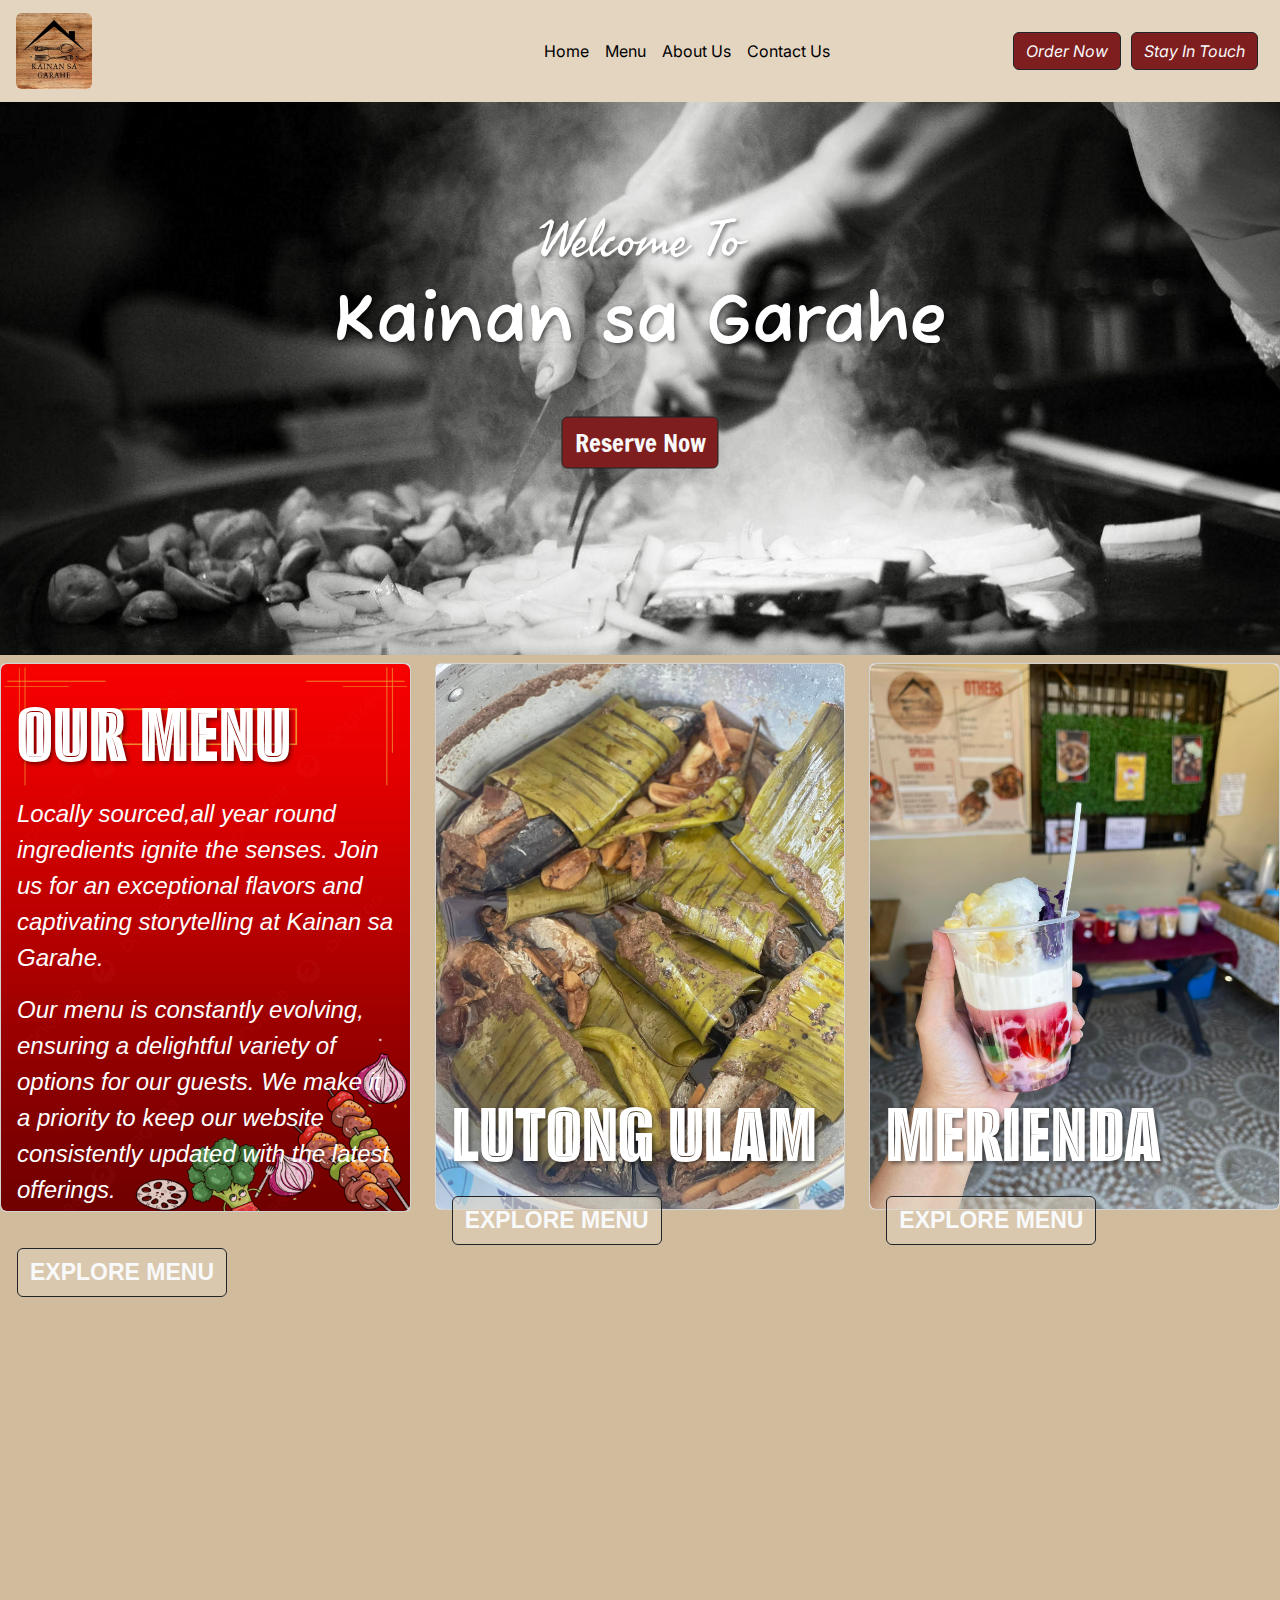
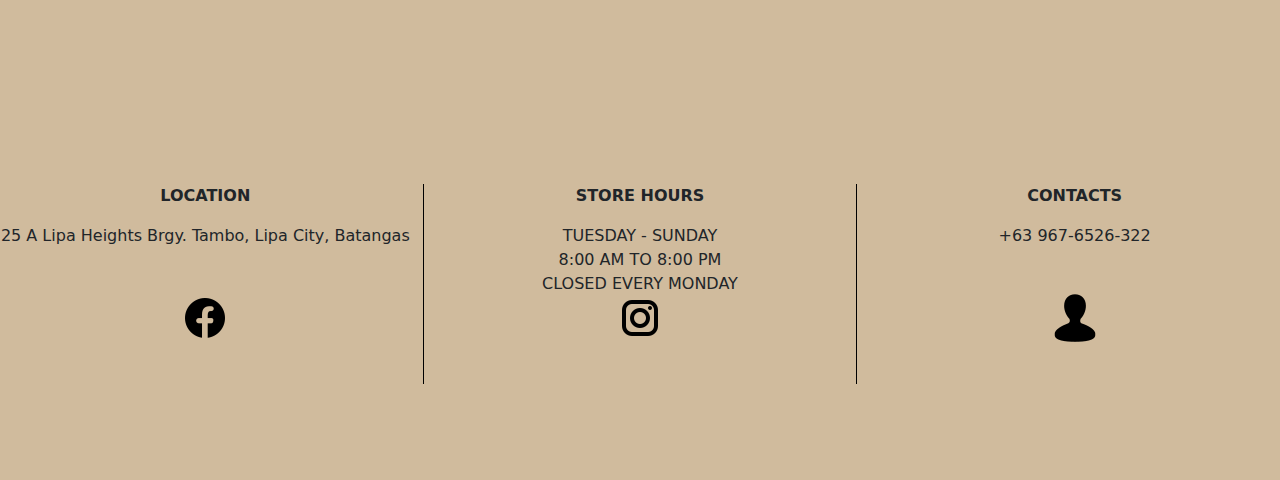
==== index.html @ 368173bf "update" ====
<!DOCTYPE html>
<html lang="en">
<head>
    <meta charset="UTF-8">
    <meta name="viewport" content="width=device-width, initial-scale=1.0">
    <meta name="description" content="foods, resto, restaurant, batangas, lipa foods, loming batangas, goto">
    <link rel="preconnect" href="https://fonts.googleapis.com">
    <link rel="preconnect" href="https://fonts.gstatic.com" crossorigin>
    <link href="https://fonts.googleapis.com/css2?family=Alumni+Sans+Inline+One&family=Francois+One&family=Freehand&family=Fuzzy+Bubbles&family=Inter&display=swap" rel="stylesheet">
    <link rel="stylesheet" href="css/style.css">
    <link rel="stylesheet" href="css/bootstrap.css">
    <title>Kainan sa Garahe</title>
</head>
<body class="body-custom mx-auto">
    <nav class="navbar navbar-expand-lg fixed-top bg-custom cus-font">
        <div class="container-fluid">
            <button 
                class="navbar-toggler" 
                type="button" 
                data-bs-toggle="collapse" 
                data-bs-target="#navbarCollapse"
                style="color: black;">
                <span class="navbar-toggler-icon"></span>
            </button>

            <div class="navbar-brand">
              <img src="img/logo.jpg" alt="" width="15%" role="l" class="rounded pos mx-1 img-fluid">
          </div>
            <div class="collapse navbar-collapse " id="navbarCollapse">
                <ul class="navbar-nav me-auto mb-md-0">
                  <li class="nav-item py-3 ">
                    <a class="nav-link active text-black" href="index.html">Home</a>
                  </li>
                  <li class="nav-item py-3">
                    <a class="nav-link text-black disabled" href="#">Menu</a>
                  </li>
                  <li class="nav-item py-3">
                    <a class="nav-link text-black" href="about-us.html">About Us</a>
                  </li> 
                  <li class="nav-item py-3">
                    <a class="nav-link text-black" href="contact.html">Contact Us</a>
                  </li>
                </ul>
                <form class="d-flex justify-content-center dark-red" role="button">
                    <button class="btn btn-outline-dark text-light cus-btn fst-italic"><a href="" class="nav-link">Order Now</a></button>
                    <button class="btn btn-outline-dark text-light cus-btn fst-italic"><a href="stay-in-touch.html" class="nav-link">Stay In Touch</a></button>
                </form>
            </div>
        </div>
      </nav>
  
      <div class="banner">
        <div class="container-content dark-red">
          <h3>Welcome To</h3>
          <h1>Kainan sa Garahe</h1>
          <button class="btn btn-outline-dark text-light"><a href="reservation-page.html" class="nav-link cus-font2">Reserve Now</a></button>
        </div>
       <img alt="home" src="img/Chef-Wallpapers.jpg" class="img-fluid">
      </div>

      <!-- <div class="container-fluid mx-1 menu-respo">
        <div class="row mt-1">
          <div class="col container-fluid  bg-dark-red rounded cus-content">
            <h1 class="mt-3">OUR<br>MENU</h1>  
            <p>Locally sourced,all year round ingredients ignite the senses. Join us for an exceptional flavors and captivating storytelling at Kainan sa Garahe.</p>        
            <p>Our menu is constantly evolving, ensuring a delightful variety of options for our guests. We make it a priority to keep our website consistently updated with the latest offerings.</p>
            <button class="btn btn-outline-dark text-light mb-lg-5 mt-lg-3 mx-lg-2 mb-md-5 mt-md-3 mx-md-2">EXPLORE MENU</button>
          </div>
          <div class="col cus-content">
            <div class="suman">
              <div class="suman-content">
                <h1>LUTONG ULAM</h1>
                <button class="btn darkred btn-outline-dark text-light">EXPLORE MENU</button>
              </div>
             <img src="img/suman.jpg" class="img-fluid rounded">
            </div>
          </div>
          <div class="col cus-content">
            <div class="suman">
              <div class="suman-content">
                <h1>MERIENDA</h1>
                <button class="btn darkred btn-outline-dark text-light">EXPLORE MENU</button>
              </div>
             <img src="img/halo-halo.jpg" class="img-fluid rounded">
            </div>
          </div>
      </div> -->
      <!---->
      <div class="row mt-2">
        <div class="col">
          <div class="card cus-content menu-respo">
            <img class="card-img-top rounded" src="img/menu.jpg" alt="Card image" style="width:100%">
            <div class="card-img-overlay">
              <h1 class="card-title">OUR MENU</h1>
              <p class="card-text p1">Locally sourced,all year round ingredients ignite the senses. Join us for an exceptional flavors and captivating storytelling at Kainan sa Garahe.</p>
              <p class="card-text p2">Our menu is constantly evolving, ensuring a delightful variety of options for our guests. We make it a priority to keep our website consistently updated with the latest offerings.</p>
              <br>
              <button class="btn darkred btn-outline-dark text-light">EXPLORE MENU</button>
            </div>
          </div>
        </div>
        <div class="col">
          <div class="card cus-content menu-respo top-spacing">
            <img class="card-img-bottom rounded" src="img/suman.jpg" alt="Card image" style="width:100%">
            <div class="card-img-overlay">
              <h1 class="card-title">LUTONG ULAM</h1>
              <button class="btn darkred btn-outline-dark text-light">EXPLORE MENU</button>
            </div>
          </div>
        </div>
        <div class="col">
          <div class="card img-fluid cus-content menu-respo top-spacing">
            <img class="card-img-bottom rounded jus" src="img/halo-halo.jpg" alt="Card image" style="width:100%">
            <div class="card-img-overlay">
              <h1 class="card-title">MERIENDA</h1>
              <button class="btn darkred btn-outline-dark text-light">EXPLORE MENU</button>
            </div>
          </div>
        </div>

        <div class="col-xl-12 col-xl-12 mt-4" style="height: 500px;">
          <iframe allowfullscreen="" frameborder="0" loading="lazy" src="https://www.google.com/maps/embed/v1/place?key=AIzaSyC4B0fBV8kPhK4qP2lQq_7Gp3F9sJ6y2T4&amp;q=25+A++Lipa+Heights%2C+Brgy.+Tambo.+Lipa+City%2C+Batangas&amp;zoom=17&amp;maptype=satellite" width="100%" height="100%"></iframe>
        </div>
        
        <!-- <footer class="row mx-1">
          <div class="container-fluid col">
            <div class="img-fluid">
              <img src="img/logo.jpg" class="d-flex align-items-center   rounded" width="100%" alt="">
            </div>
          </div>
          <div class="container-fluid col">ddwf</div>
          <div class="container-fluid col">wffw</div>
          <div class="container-fluid col">wfvwqe</div>
        </footer> -->
      
        <div class="container-fluid">
          <div class="footer footer-respo">
            <div class="row">
              <div class="col-4 text-center mt-5">
                <p style="font-weight: bold;">LOCATION</p>
              <p>25 A Lipa Heights Brgy. Tambo, Lipa City, Batangas</p>
              </div>
              <div class="col-4 text-center mt-5 vr-line">
                <p style="font-weight: bold;">STORE HOURS</p>
              <p>TUESDAY - SUNDAY <br> 8:00 AM TO 8:00 PM <br> CLOSED EVERY MONDAY</p>
              </div>
              <div class="col-4 text-center mt-5">
                <p style="font-weight: bold;">CONTACTS</p>
              <p>+63 967-6526-322</p>
              </div>
              <div class="col text-center mb-5 cus-icons">
                <img src="img/fb.png" alt="">
              </div>
              <div class="col text-center cus-icons">
                <img src="img/insta.png" alt="">
              </div>
              <div class="col text-center cus-icons">
                <img src="img/contact.png" alt="">
              </div>
            </div>
          </div>
        </div>


      <script src="js/bootstrap.js"></script>
      
          </body>
      </html>
</body>
</html
---- css/style.css ----
.cus-font a, button{
    font-family: 'Inter', sans-serif;
}
.cus-font2{
    font-family: 'Francois One', sans-serif;
}
/* Show it is fixed to the top */
body {
    padding-top: 4.7rem;
    overflow-x: hidden;
}

.dark-red button{
    background-color: rgba(127, 30, 30, 1);
    font-family: 'Inter', sans-serif;
}

.margin-cus {
    margin-left: 20px;
    margin-right: 10px;
}

.banner button{
    font-family: 'Inter', sans-serif;
    font-size: 25px;
} 

.bg-custom {
    background-color: rgba(228, 213, 192, 1);
}

.body-custom {
    background-color: rgb(208, 187, 157);
}

.navbar-toggler-icon {
    color: black;
}

.cus-btn {
    margin-right: 10px;
}

.top-spacing h1 {
    padding-top: 25rem;
}

.container-navbar {
    position: fixed;
    display: flex;
    border: 1px solid;
    width: 100%;
    height: 5em;
}

.container-items {
    position: relative;
    border: 1px solid;
    width: 100%;
    height: 5000px;
}

.img-size {
    height: 100%;
}

.banner {
    position: relative;
}

.container-content h3 {
    font-family: 'Freehand', cursive;
    font-size: 50px;
    text-shadow: 2px 2px 4px rgba(0, 0, 0, 0.5);
    position: absolute;
    color: white;
    top: 50%;
    left: 50%;
    transform: translate(-50%, -260%);
}

.container-content h1 {
    font-family: 'Fuzzy Bubbles', cursive;
    font-size: 70px;
    font-weight: bold;
    text-shadow: 2px 2px 4px rgba(0, 0, 0, 0.5);
    position: absolute;
    color: white;
    top: 50%;
    left: 50%;
    transform: translate(-50%, -100%);
}



.container-content button {
    position: absolute;
    top: 50%;
    left: 50%;
    transform: translate(-50%, 100%);
}


.cus-content h1{
    font-family: 'Alumni Sans Inline One', cursive;
    color: white;
    font-size: 90px;
    text-shadow: 2px 2px 4px rgba(0, 0, 0, 0.5);
}

.cus-content p {
    font-family: Arial, Helvetica, sans-serif;
    color: white;
    font-size: 24px;
    font-style: italic;
}

.cus-content button {
    background-color: rgba(228, 213, 192, 0.50);
    font-size: 23px;
    font-weight: bold;
    font-family: 'Gill Sans', 'Gill Sans MT', Calibri, 'Trebuchet MS', sans-serif;
}

.cus-m {
    margin-right: 0px;
}

.suman {
    position: relative;
}

.suman-content {
    font-family: 'Alumni Sans Inline One', cursive;
    position: absolute;
    top: 50%;
    left: 50%;
    transform: translate(-110%, 140%);
}

.suman-content button {
    font-family: 'Inter', sans-serif;
    font-size: 16px;
}

.vr-line {
    border-right: 1px solid black;
    border-left: 1px solid black;
    height: 200px;
}

.cus-icons {
    transform: translateY(-90px);
}




/* about us page */
 
.text h1{
    font-size: 70px;
    color: white;
    font-family: 'Atma', cursive;
    text-shadow: 2px 2px 4px rgba(0, 0, 0, 0.5);
}

.browny-text p{
    font-family: 'Atma', cursive;
    font-size: 18px;
}

.img-cus {
    display: block;
    object-fit: cover;
}

.thumbnail {
    position: relative;
    display: block;
}

.caption {
    position: absolute;
    top: 50%;
    left: 50%;
    transform: translate( -50%, -50% );
    text-align: center;
    color: white;
    font-weight: bold;
   
}




/* about us page */














/* responsiveness */

@media only screen and (max-width: 1030px) {

    .menu-respo .p2 {
        display: none;
    }

    .footer-respo h1, p {
        font-size: 10px;
    }

    .menu-respo button {
        font-size: 15px;
    }

    .menu-respo h1 {
        font-size: 20px;
    }

    .cus-font img {
        width: 40px;
    }

    .top-spacing h1 {
        padding-top: 20rem;
    }

    .marg-left {
        margin-left: 10rem;
    }
}


@media only screen and (max-width: 912px) {

    .menu-respo h1 {
        font-size: 40px;
    }

    .top-spacing h1 {
        padding-top: 15rem;
    }
}

@media only screen and (max-width: 800) {
    .pos {
        display: none;
       }    
    
    .cus-content p {
        font-size: 10px;
    }

    .top-spacing h1 {
        padding-top: rem;
    }

}

@media only screen and (max-width: 768px) {
    .top-spacing h1 {
        padding-top: 190px;
    }

    .menu-respo p {
        display: none;
    }
    
}

@media only screen and (max-width: 540px) {
    .pos {
        display: none;
       }      
    
    body {
        padding-top: 3rem;
    }

    .container-content h3 {
        font-size: 20px;
        top: 50%;
        left: 50%;
        transform: translate(-50%, -200%);
    }
    
    .container-content h1 {
        font-size: 20px;
        top: 50%;
        left: 50%;
        transform: translate(-50%, -20%);
    }

    .container-content button {
        position: absolute;
        font-size: 8px;
        top: 50%;
        left: 50%;
        transform: translate(-50%, 100%);
    }

    .cus-content p {
        font-size: 10px;
    }

    .menu-respo p {
        display: none;
    }

    .menu-respo h1 {
        font-size: 20px;
    }

    .top-spacing h1 {
        padding-top: 130px;  
    }
    .menu-respo button {
        font-size:10px;
        margin-bottom: 12px;
    }

}





@media only screen and (max-width: 420px) {
    .top-spacing h1 {
        padding-top: 3rem;
    }

    .menu-respo button {
        font-size: 10px;
    }

    .pos {
        display: none;
       } 

       .browny-text p{
        font-family: 'Atma', cursive;
        font-size: 10px;
    }

    .text h1{
        font-size: 40px;
    }
}


@media only screen and (max-width: 390px) {
    .top-spacing h1 {
        padding-top: 5rem;
    }

    .menu-respo h1 {
        font-size: 12px;
    }

    .menu-respo button {
        font-size: 5px;
    }

    .text h1{
        font-size: 40px;
    }
    
}

@media only screen and (max-width: 380px) {
    .top-spacing h1 {
        padding-top: 70px;
    }

    .menu-respo h1 {
        font-size: 12px;
    }

    .menu-respo button {
        font-size: 5px;
    }

    .text h1{
        font-size: 35px;
    }
    
}


@media only screen and (max-width: 280px) {
    .top-spacing h1 {
        padding-top: 34px;
    }

    .menu-respo h1 {
        font-size: 10px;
    }
    .menu-respo button {
        font-size:4px;
        margin-bottom: 12px;
    }
}
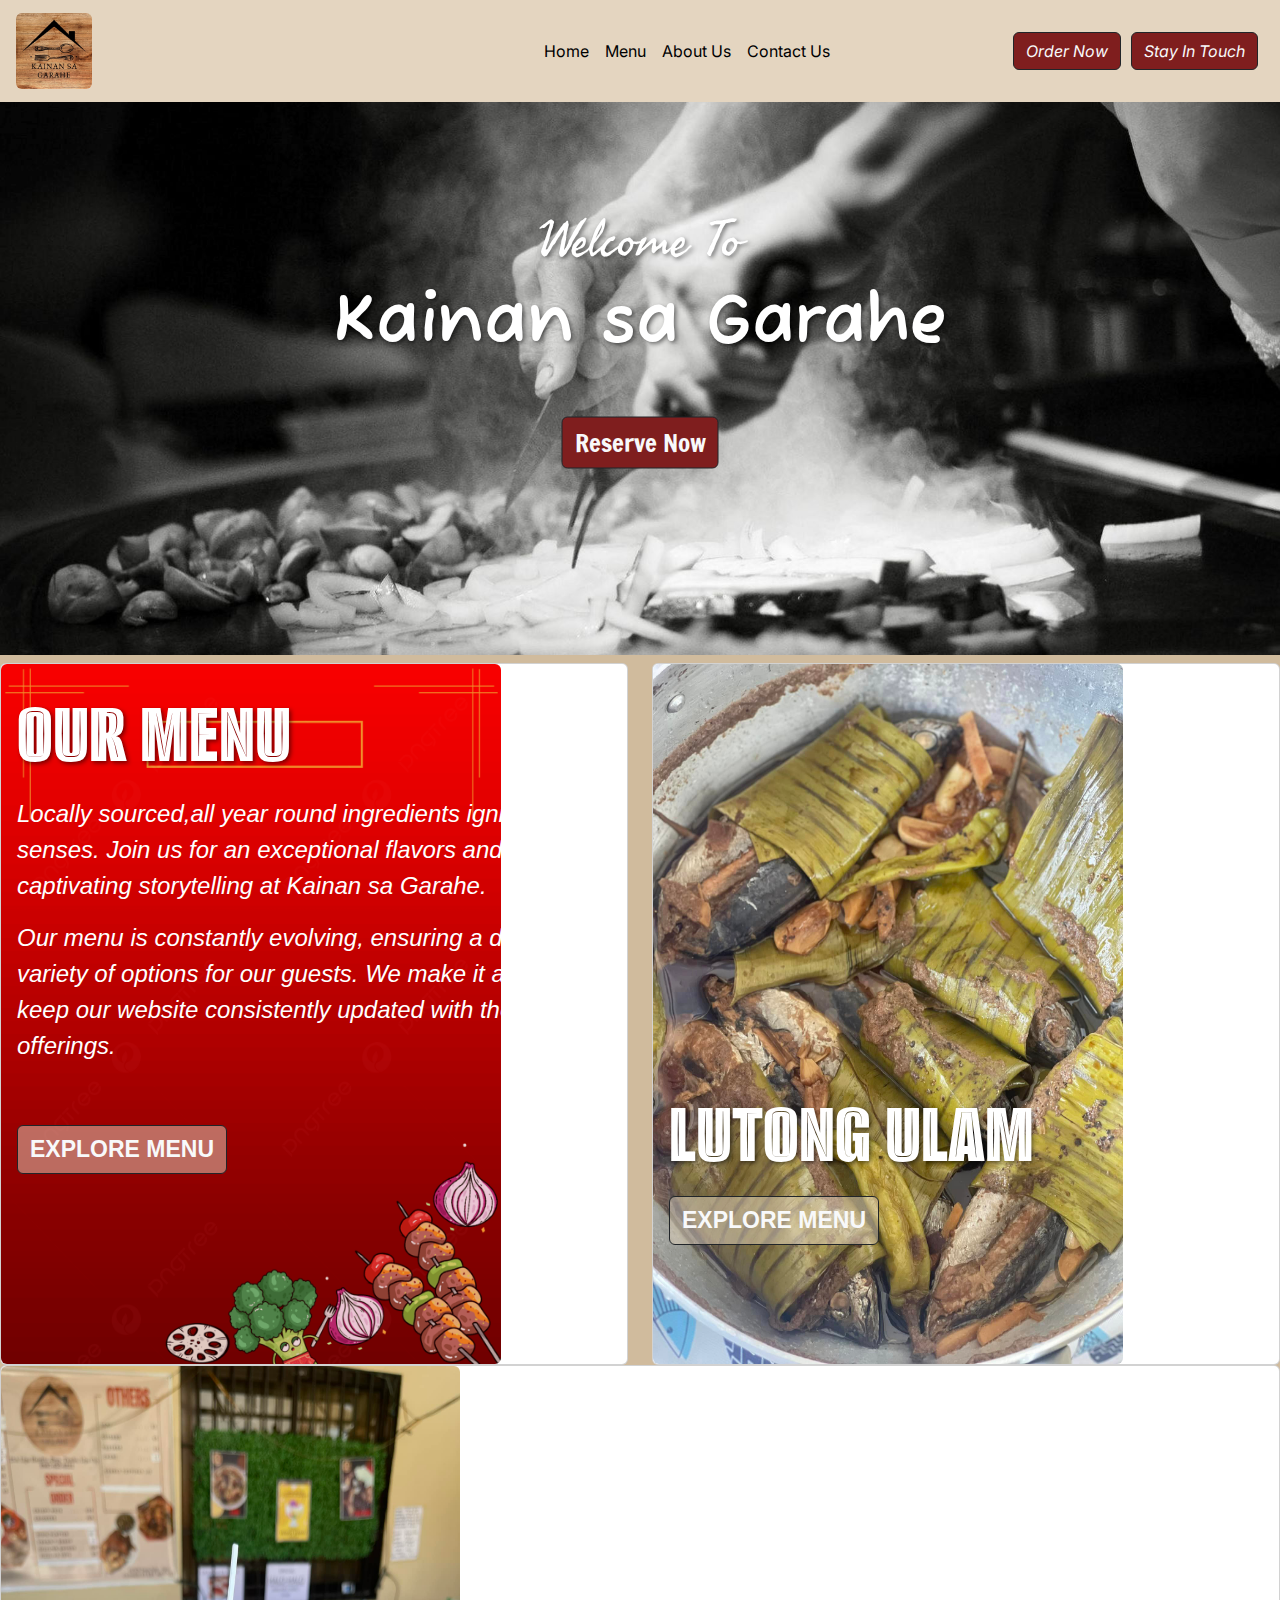
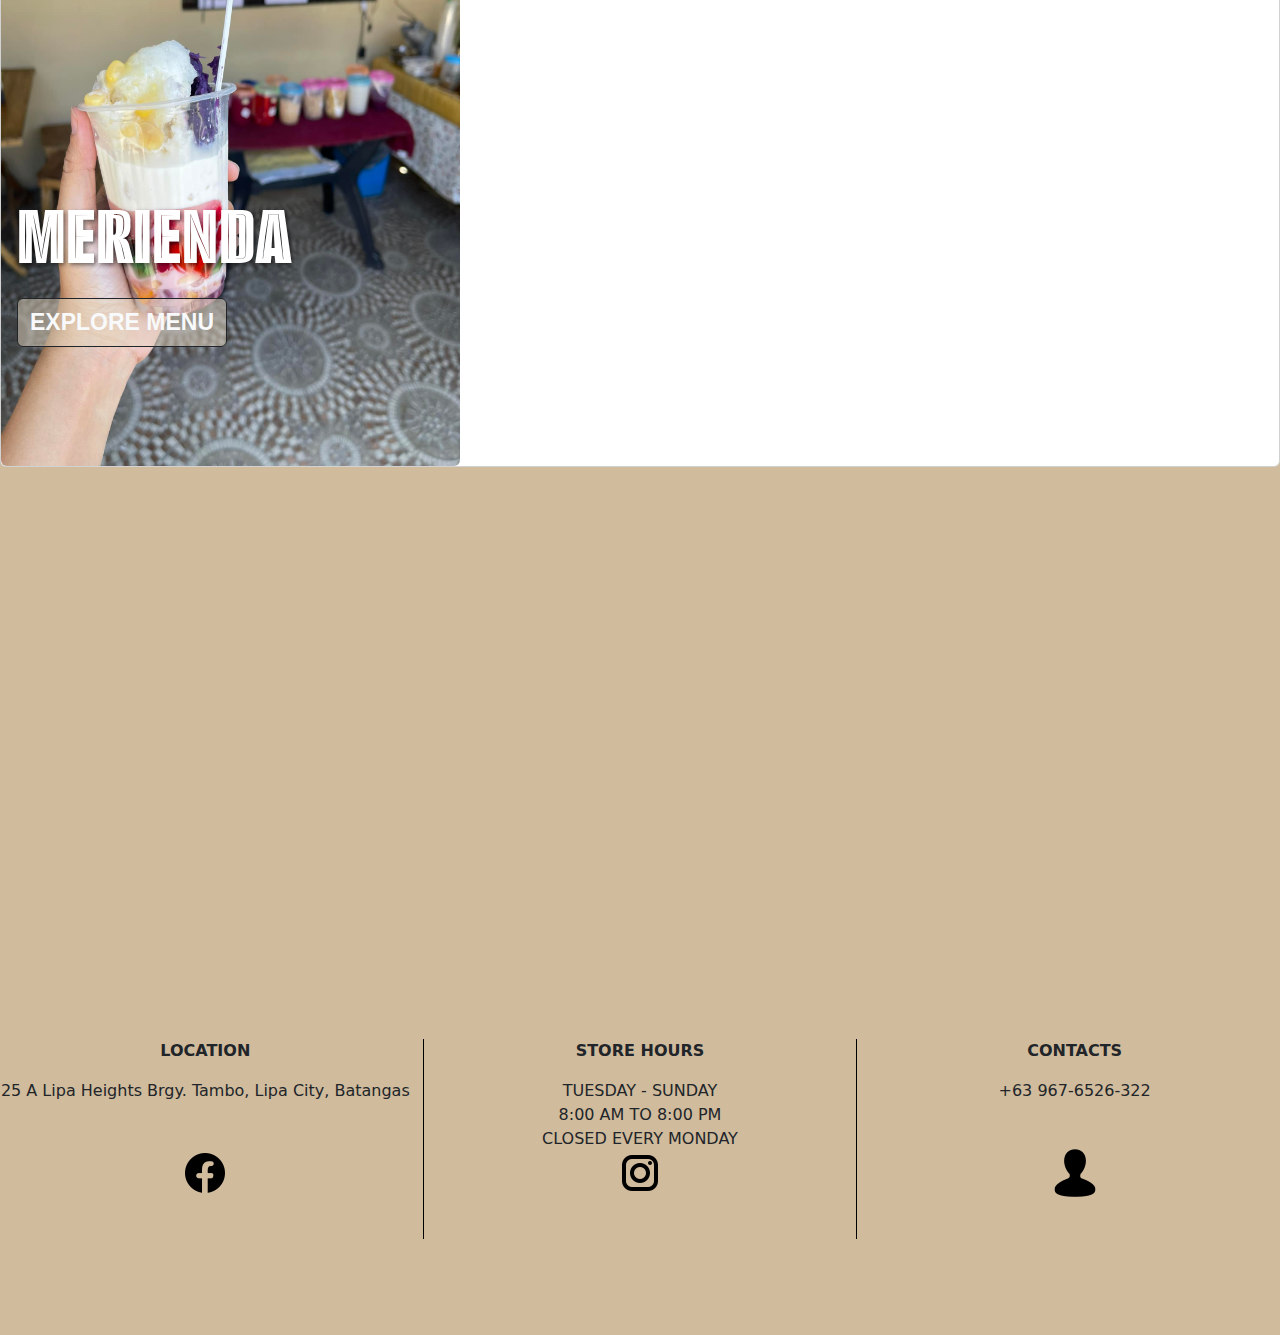
==== commit 41488d22: "ianupdate" ====
--- a/index.html
+++ b/index.html
@@ -42,7 +42,7 @@
                   </li>
                 </ul>
                 <form class="d-flex justify-content-center dark-red" role="button">
-                    <button class="btn btn-outline-dark text-light cus-btn fst-italic"><a href="" class="nav-link">Order Now</a></button>
+                    <button class="btn btn-outline-dark text-light cus-btn fst-italic"><a class="nav-link">Order Now</a></button>
                     <button class="btn btn-outline-dark text-light cus-btn fst-italic"><a href="stay-in-touch.html" class="nav-link">Stay In Touch</a></button>
                 </form>
             </div>
@@ -55,7 +55,7 @@
           <h1>Kainan sa Garahe</h1>
           <button class="btn btn-outline-dark text-light"><a href="reservation-page.html" class="nav-link cus-font2">Reserve Now</a></button>
         </div>
-       <img alt="home" src="img/Chef-Wallpapers.jpg" class="img-fluid">
+       <img alt="homeimage" src="img/Chef-Wallpapers.jpg" class="img-fluid">
       </div>
 
       <!-- <div class="container-fluid mx-1 menu-respo">
@@ -89,19 +89,18 @@
       <div class="row mt-2">
         <div class="col">
           <div class="card cus-content menu-respo">
-            <img class="card-img-top rounded" src="img/menu.jpg" alt="Card image" style="width:100%">
+            <img class="card-img-top rounded" src="img/menu.jpg" alt="Card image" style="width:500px;height:700px;">
             <div class="card-img-overlay">
               <h1 class="card-title">OUR MENU</h1>
               <p class="card-text p1">Locally sourced,all year round ingredients ignite the senses. Join us for an exceptional flavors and captivating storytelling at Kainan sa Garahe.</p>
               <p class="card-text p2">Our menu is constantly evolving, ensuring a delightful variety of options for our guests. We make it a priority to keep our website consistently updated with the latest offerings.</p>
-              <br>
-              <button class="btn darkred btn-outline-dark text-light">EXPLORE MENU</button>
+              <button class="btn darkred btn-outline-dark text-light" style="margin-top: 45px;">EXPLORE MENU</button>
             </div>
           </div>
         </div>
         <div class="col">
           <div class="card cus-content menu-respo top-spacing">
-            <img class="card-img-bottom rounded" src="img/suman.jpg" alt="Card image" style="width:100%">
+            <img class="card-img-bottom rounded" src="img/suman.jpg" alt="Card image" style="width:470px;height:700px;">
             <div class="card-img-overlay">
               <h1 class="card-title">LUTONG ULAM</h1>
               <button class="btn darkred btn-outline-dark text-light">EXPLORE MENU</button>
@@ -110,7 +109,7 @@
         </div>
         <div class="col">
           <div class="card img-fluid cus-content menu-respo top-spacing">
-            <img class="card-img-bottom rounded jus" src="img/halo-halo.jpg" alt="Card image" style="width:100%">
+            <img class="card-img-bottom rounded jus" src="img/halo-halo.jpg" alt="Card image" style="width: 458.5px;height:700px;">
             <div class="card-img-overlay">
               <h1 class="card-title">MERIENDA</h1>
               <button class="btn darkred btn-outline-dark text-light">EXPLORE MENU</button>
@@ -119,7 +118,7 @@
         </div>
 
         <div class="col-xl-12 col-xl-12 mt-4" style="height: 500px;">
-          <iframe allowfullscreen="" frameborder="0" loading="lazy" src="https://www.google.com/maps/embed/v1/place?key=AIzaSyC4B0fBV8kPhK4qP2lQq_7Gp3F9sJ6y2T4&amp;q=25+A++Lipa+Heights%2C+Brgy.+Tambo.+Lipa+City%2C+Batangas&amp;zoom=17&amp;maptype=satellite" width="100%" height="100%"></iframe>
+          <iframe allowfullscreen="" frameborder="0" loading="lazy" src="https://www.google.com/maps/embed/v1/place?key=AIzaSyC4B0fBV8kPhK4qP2lQq_7Gp3F9sJ6y2T4&amp;q=25+A++Lipa+Heights%2C+Brgy.+Tambo.+Lipa+City%2C+Batangas&amp;zoom=17&amp;maptype=satellite" width="100%" height="100%" title="myMap"></iframe>
         </div>
         
         <!-- <footer class="row mx-1">
@@ -149,13 +148,13 @@
               <p>+63 967-6526-322</p>
               </div>
               <div class="col text-center mb-5 cus-icons">
-                <img src="img/fb.png" alt="">
+                <img src="img/fb.png" alt="facebookimg">
               </div>
               <div class="col text-center cus-icons">
-                <img src="img/insta.png" alt="">
+                <img src="img/insta.png" alt="instagramimg">
               </div>
               <div class="col text-center cus-icons">
-                <img src="img/contact.png" alt="">
+                <img src="img/contact.png" alt="contactnumimg">
               </div>
             </div>
           </div>
--- a/css/style.css
+++ b/css/style.css
@@ -218,7 +218,7 @@
     }
 
     .footer-respo h1, p {
-        font-size: 10px;
+        font-size: 12px;
     }
 
     .menu-respo button {
@@ -327,7 +327,7 @@
         padding-top: 130px;  
     }
     .menu-respo button {
-        font-size:10px;
+        font-size:12px;
         margin-bottom: 12px;
     }
 
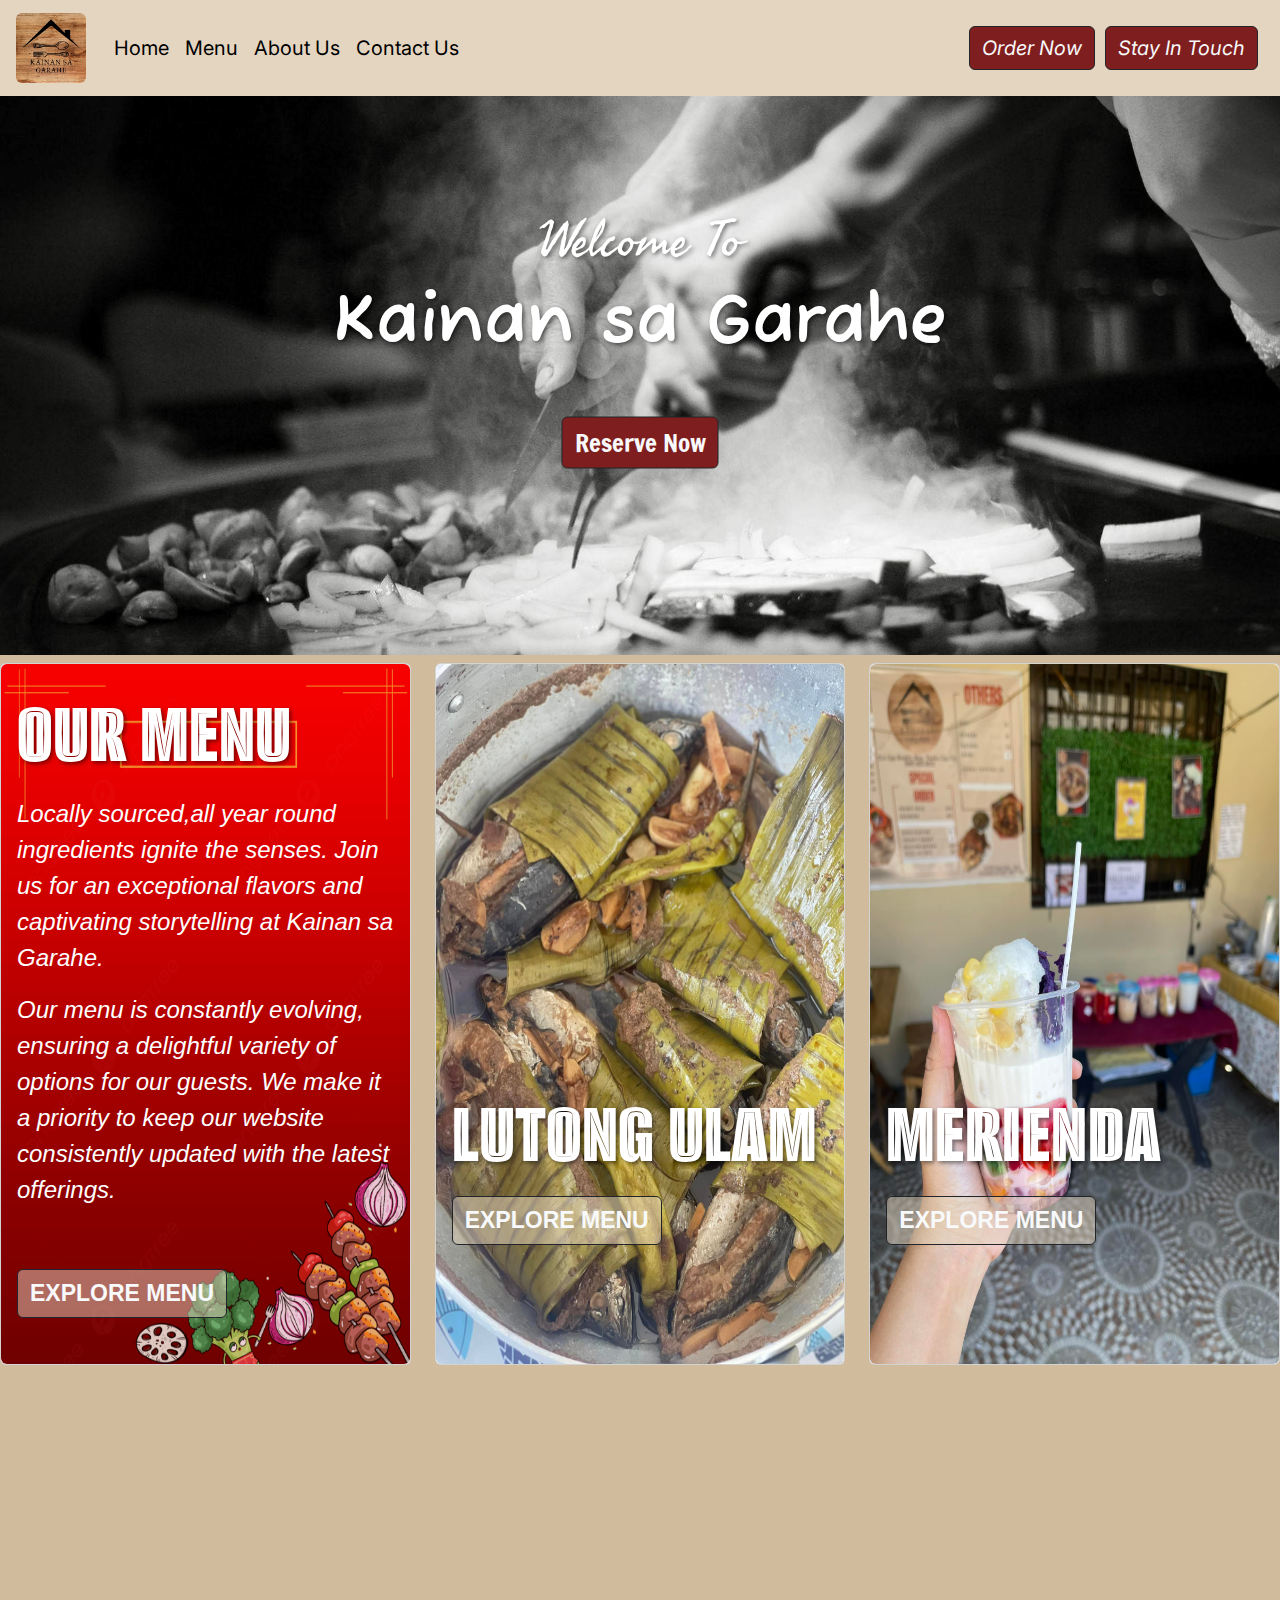
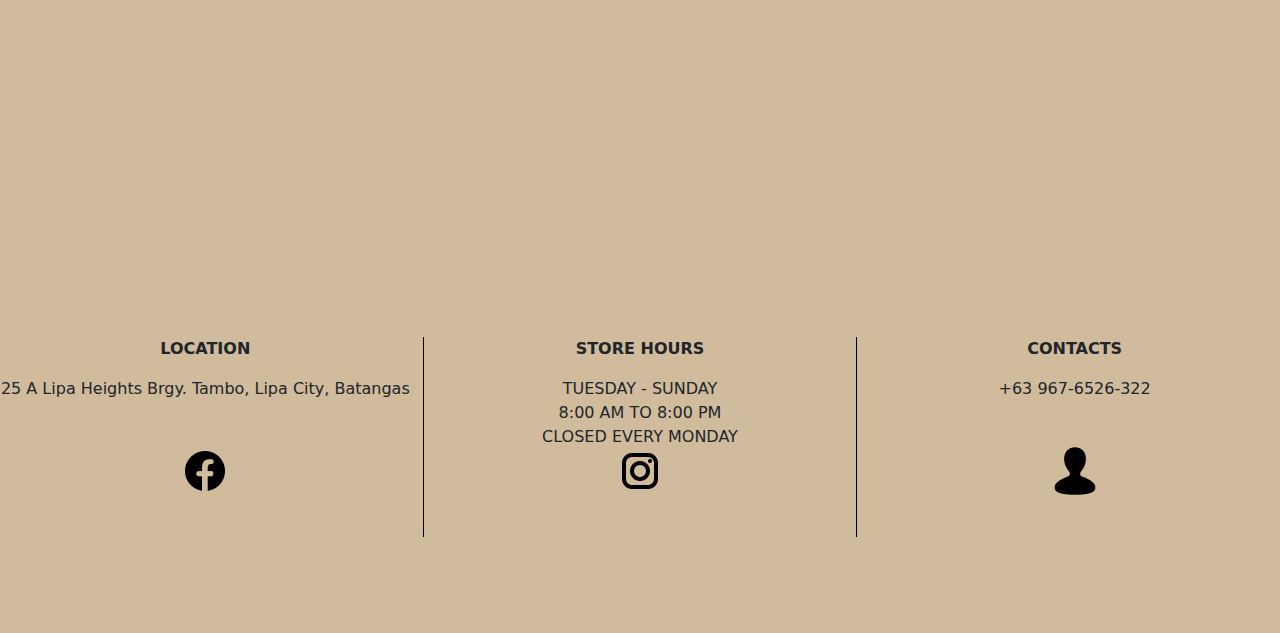
==== commit 1f9784d0: "ian-update" ====
--- a/index.html
+++ b/index.html
@@ -24,26 +24,26 @@
             </button>
 
             <div class="navbar-brand">
-              <img src="img/logo.jpg" alt="" width="15%" role="l" class="rounded pos mx-1 img-fluid">
+              <img src="img/logo.jpg" alt="" width="70px" height="60px" role="l" class="rounded pos mx-1 img-fluid">
           </div>
             <div class="collapse navbar-collapse " id="navbarCollapse">
                 <ul class="navbar-nav me-auto mb-md-0">
                   <li class="nav-item py-3 ">
-                    <a class="nav-link active text-black" href="index.html">Home</a>
+                    <a class="nav-link active text-black" style="font-size: 20px;" href="index.html">Home</a>
                   </li>
                   <li class="nav-item py-3">
-                    <a class="nav-link text-black disabled" href="#">Menu</a>
+                    <a class="nav-link text-black disabled" style="font-size: 20px;" href="#">Menu</a>
                   </li>
                   <li class="nav-item py-3">
-                    <a class="nav-link text-black" href="about-us.html">About Us</a>
+                    <a class="nav-link text-black" style="font-size: 20px;" href="about-us.html">About Us</a>
                   </li> 
                   <li class="nav-item py-3">
-                    <a class="nav-link text-black" href="contact.html">Contact Us</a>
+                    <a class="nav-link text-black" style="font-size: 20px;" href="contact.html">Contact Us</a>
                   </li>
                 </ul>
                 <form class="d-flex justify-content-center dark-red" role="button">
-                    <button class="btn btn-outline-dark text-light cus-btn fst-italic"><a class="nav-link">Order Now</a></button>
-                    <button class="btn btn-outline-dark text-light cus-btn fst-italic"><a href="stay-in-touch.html" class="nav-link">Stay In Touch</a></button>
+                    <button class="btn btn-outline-dark text-light cus-btn fst-italic"><a class="nav-link" style="font-size: 20px;">Order Now</a></button>
+                    <button class="btn btn-outline-dark text-light cus-btn fst-italic"><a href="stay-in-touch.html" class="nav-link" style="font-size: 20px;">Stay In Touch</a></button>
                 </form>
             </div>
         </div>
@@ -89,7 +89,7 @@
       <div class="row mt-2">
         <div class="col">
           <div class="card cus-content menu-respo">
-            <img class="card-img-top rounded" src="img/menu.jpg" alt="Card image" style="width:500px;height:700px;">
+            <img class="card-img-top rounded" src="img/menu.jpg" alt="Card image" style="width:100%;height:700px;">
             <div class="card-img-overlay">
               <h1 class="card-title">OUR MENU</h1>
               <p class="card-text p1">Locally sourced,all year round ingredients ignite the senses. Join us for an exceptional flavors and captivating storytelling at Kainan sa Garahe.</p>
@@ -100,7 +100,7 @@
         </div>
         <div class="col">
           <div class="card cus-content menu-respo top-spacing">
-            <img class="card-img-bottom rounded" src="img/suman.jpg" alt="Card image" style="width:470px;height:700px;">
+            <img class="card-img-bottom rounded" src="img/suman.jpg" alt="Card image" style="width:100%;height:700px;">
             <div class="card-img-overlay">
               <h1 class="card-title">LUTONG ULAM</h1>
               <button class="btn darkred btn-outline-dark text-light">EXPLORE MENU</button>
@@ -109,7 +109,7 @@
         </div>
         <div class="col">
           <div class="card img-fluid cus-content menu-respo top-spacing">
-            <img class="card-img-bottom rounded jus" src="img/halo-halo.jpg" alt="Card image" style="width: 458.5px;height:700px;">
+            <img class="card-img-bottom rounded jus" src="img/halo-halo.jpg" alt="Card image" style="width: 100%; height:700px;">
             <div class="card-img-overlay">
               <h1 class="card-title">MERIENDA</h1>
               <button class="btn darkred btn-outline-dark text-light">EXPLORE MENU</button>
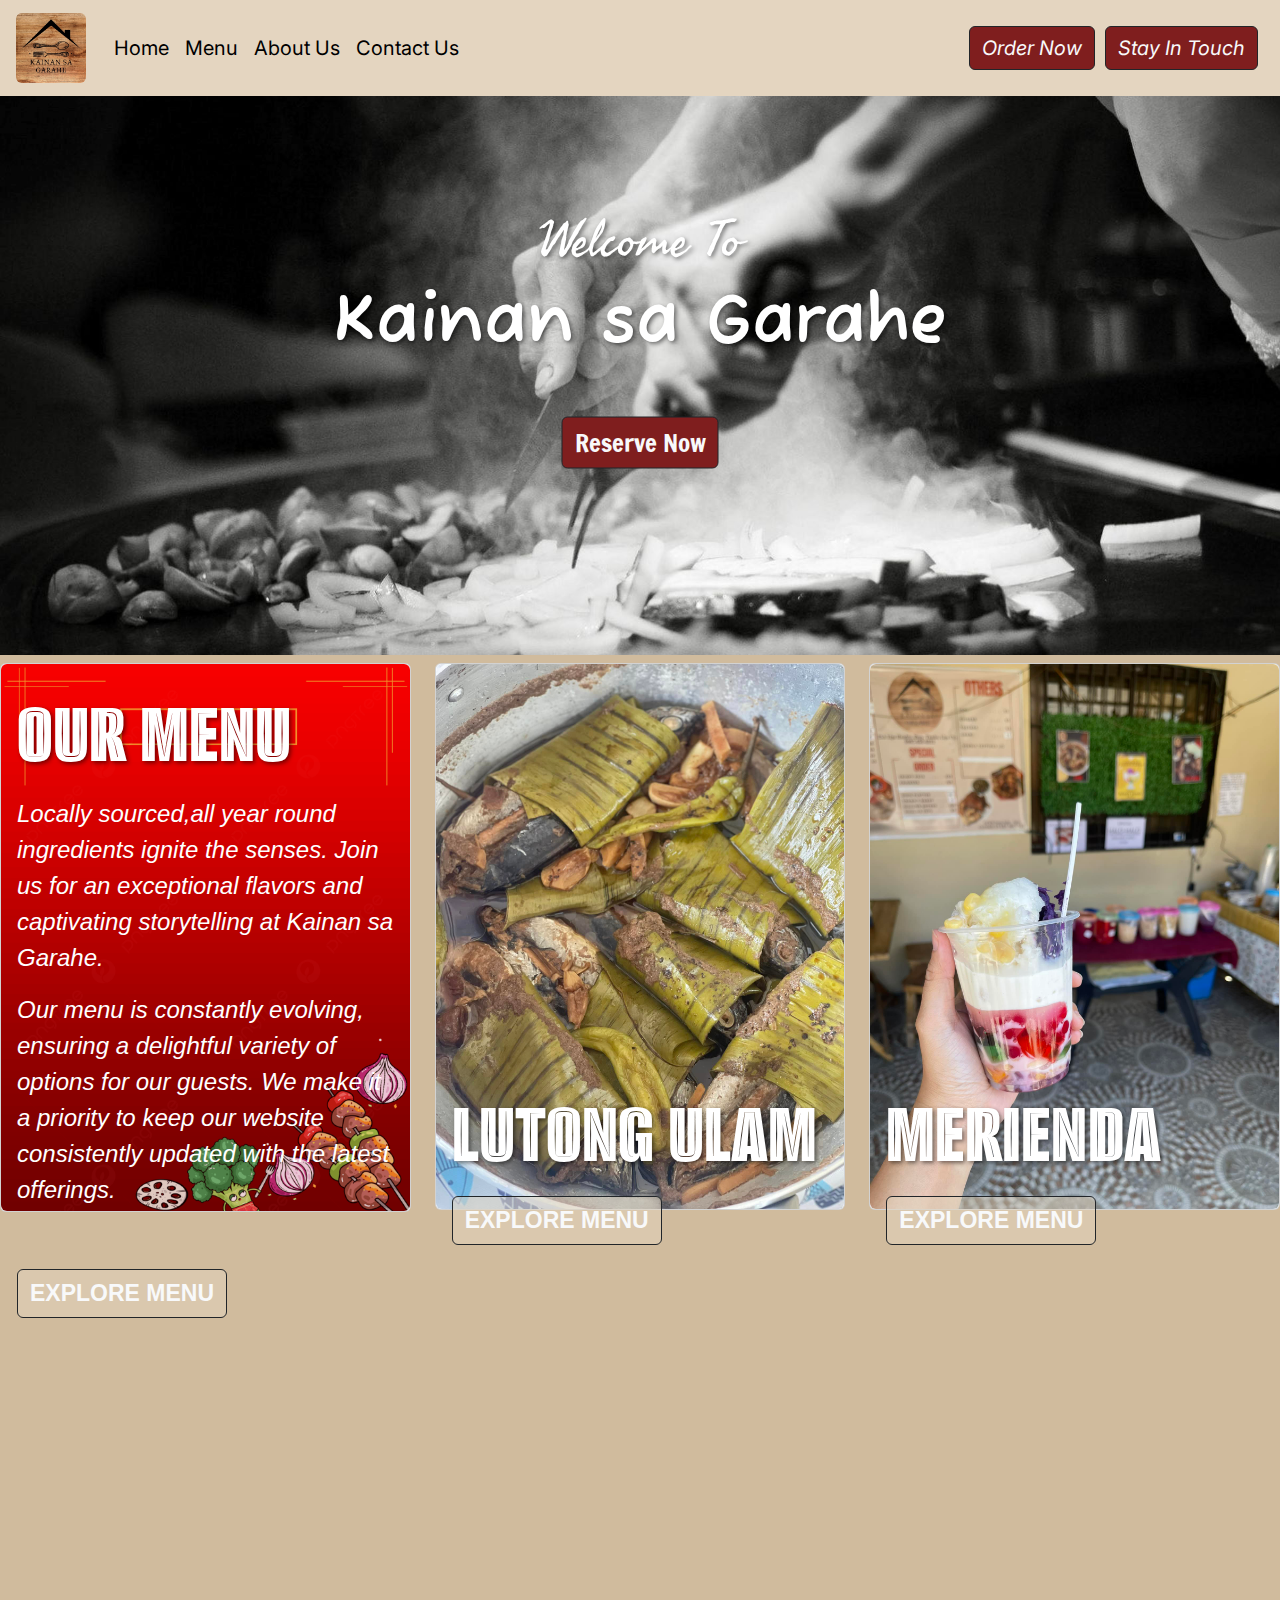
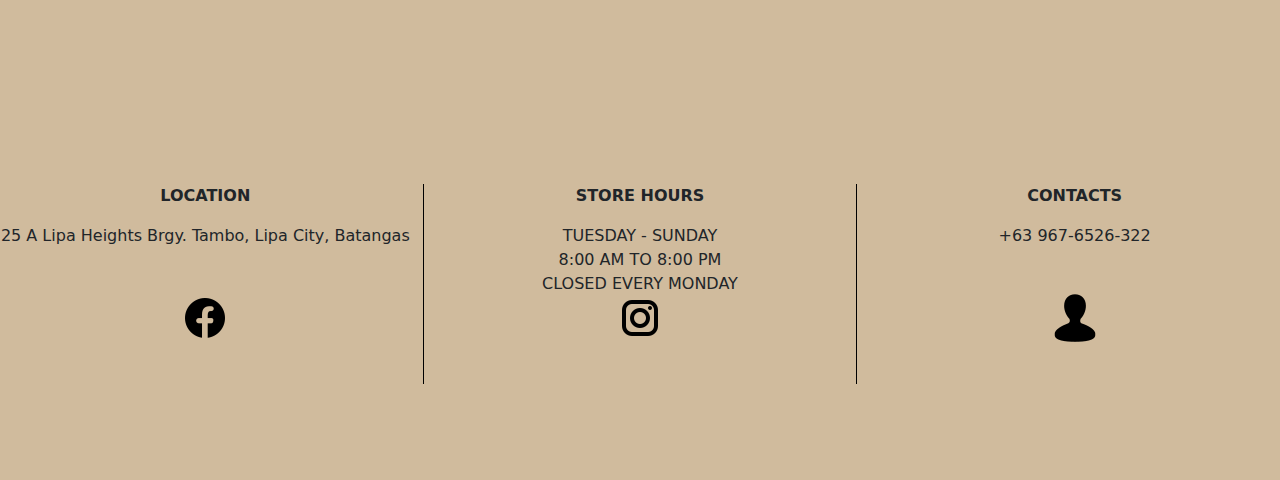
==== commit e112fac5: "ianupdate" ====
--- a/index.html
+++ b/index.html
@@ -15,6 +15,7 @@
     <nav class="navbar navbar-expand-lg fixed-top bg-custom cus-font">
         <div class="container-fluid">
             <button 
+                id="navtoggler"
                 class="navbar-toggler" 
                 type="button" 
                 data-bs-toggle="collapse" 
@@ -89,7 +90,7 @@
       <div class="row mt-2">
         <div class="col">
           <div class="card cus-content menu-respo">
-            <img class="card-img-top rounded" src="img/menu.jpg" alt="Card image" style="width:100%;height:700px;">
+            <img class="card-img-top rounded" src="img/menu.jpg" alt="Card image" style="width:100%;height:auto;">
             <div class="card-img-overlay">
               <h1 class="card-title">OUR MENU</h1>
               <p class="card-text p1">Locally sourced,all year round ingredients ignite the senses. Join us for an exceptional flavors and captivating storytelling at Kainan sa Garahe.</p>
@@ -100,7 +101,7 @@
         </div>
         <div class="col">
           <div class="card cus-content menu-respo top-spacing">
-            <img class="card-img-bottom rounded" src="img/suman.jpg" alt="Card image" style="width:100%;height:700px;">
+            <img class="card-img-bottom rounded" src="img/suman.jpg" alt="Card image" style="width:100%;height:auto;">
             <div class="card-img-overlay">
               <h1 class="card-title">LUTONG ULAM</h1>
               <button class="btn darkred btn-outline-dark text-light">EXPLORE MENU</button>
@@ -109,7 +110,7 @@
         </div>
         <div class="col">
           <div class="card img-fluid cus-content menu-respo top-spacing">
-            <img class="card-img-bottom rounded jus" src="img/halo-halo.jpg" alt="Card image" style="width: 100%; height:700px;">
+            <img class="card-img-bottom rounded jus" src="img/halo-halo.jpg" alt="Card image" style="width: 100%; height:auto;">
             <div class="card-img-overlay">
               <h1 class="card-title">MERIENDA</h1>
               <button class="btn darkred btn-outline-dark text-light">EXPLORE MENU</button>
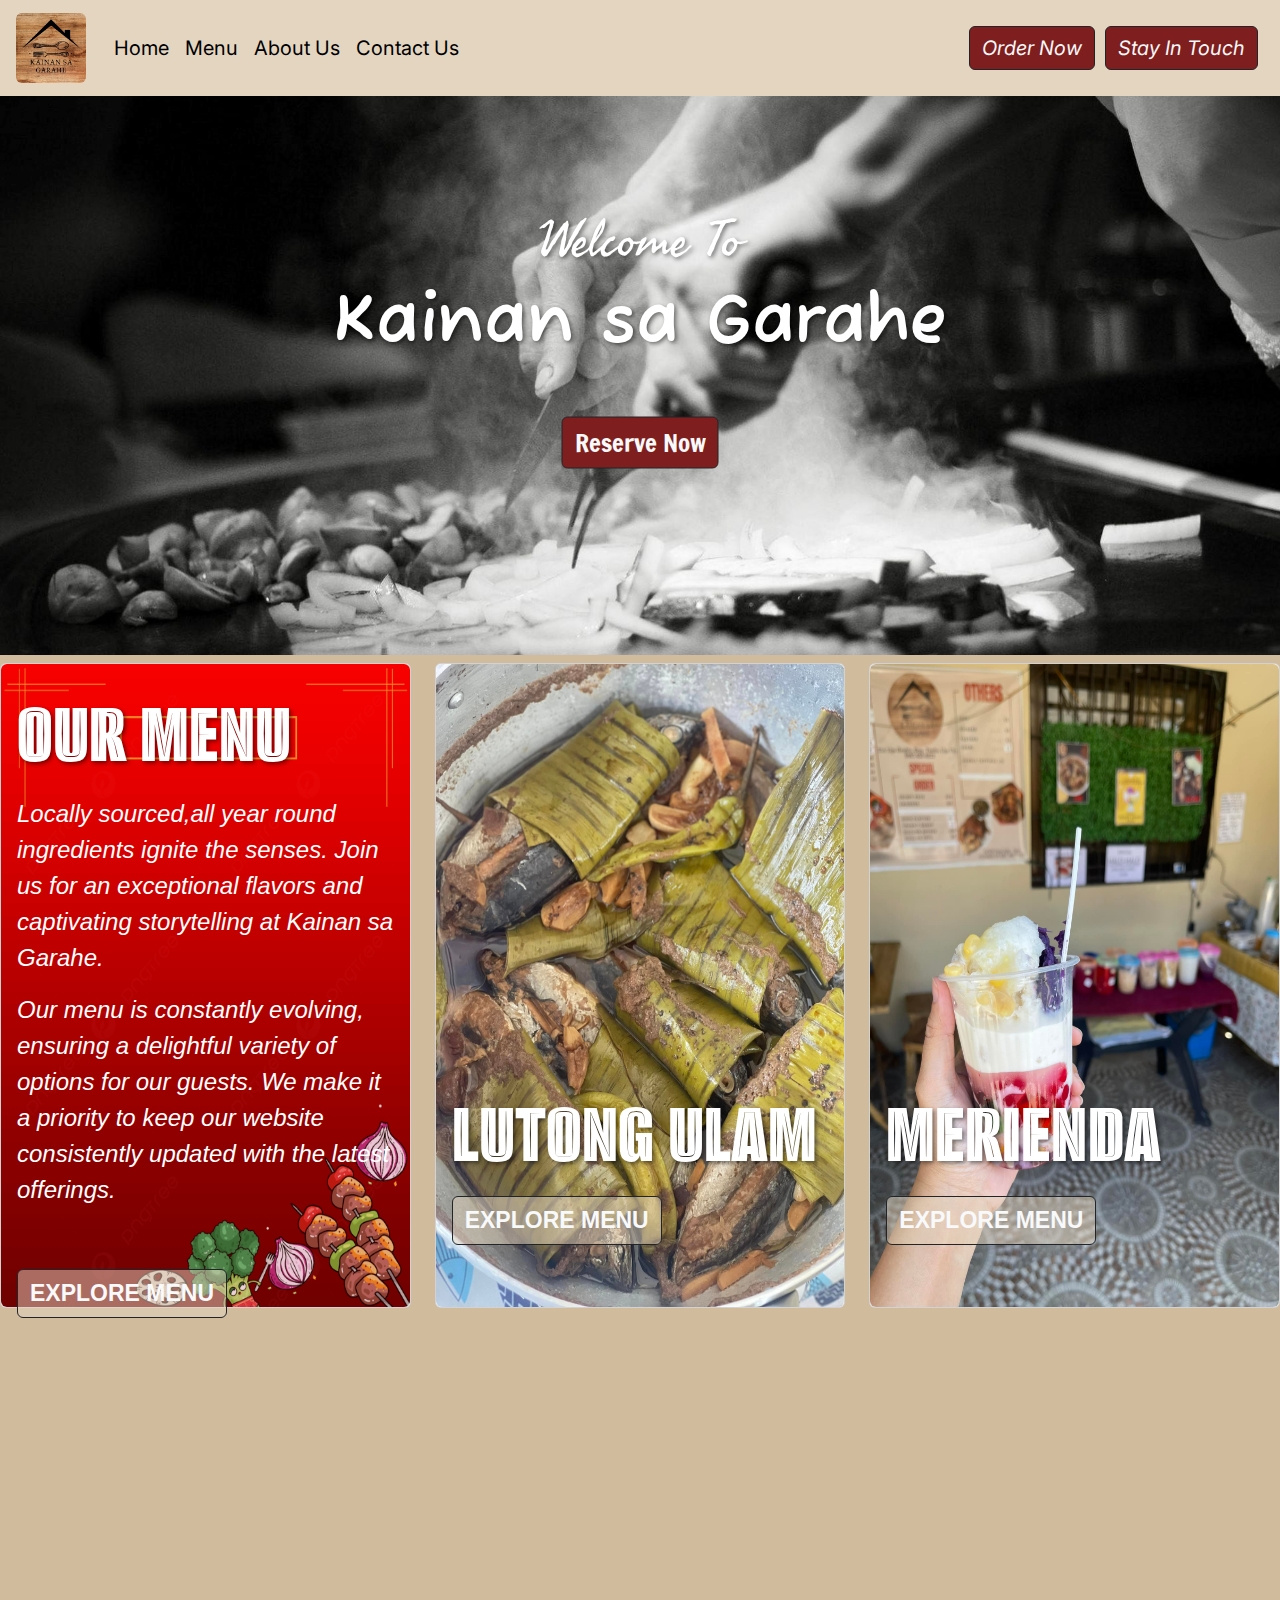
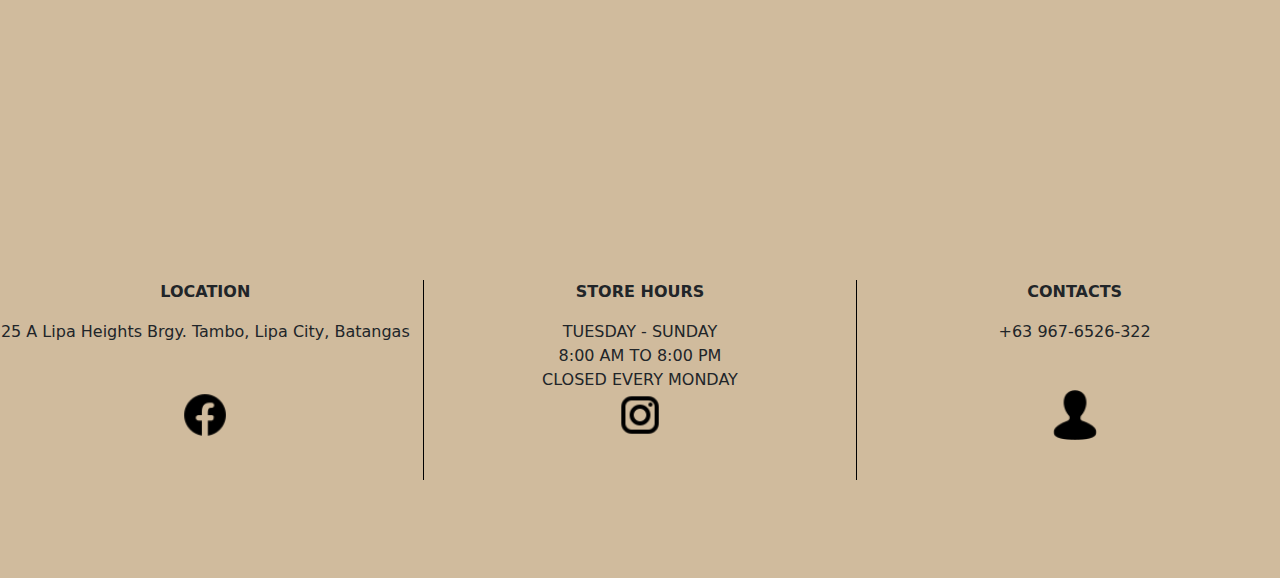
==== commit 4485e489: "footer update" ====
--- a/index.html
+++ b/index.html
@@ -25,7 +25,7 @@
             </button>
 
             <div class="navbar-brand">
-              <img src="img/logo.jpg" alt="" width="70px" height="60px" role="l" class="rounded pos mx-1 img-fluid">
+              <img src="img/logo.jpg" alt="" width="70px" height="60px"  class="rounded pos mx-1 img-fluid">
           </div>
             <div class="collapse navbar-collapse " id="navbarCollapse">
                 <ul class="navbar-nav me-auto mb-md-0">
@@ -43,7 +43,7 @@
                   </li>
                 </ul>
                 <form class="d-flex justify-content-center dark-red" role="button">
-                    <button class="btn btn-outline-dark text-light cus-btn fst-italic"><a class="nav-link" style="font-size: 20px;">Order Now</a></button>
+                    <button class="btn btn-outline-dark text-light cus-btn fst-italic"><a href="index.html" class="nav-link" style="font-size: 20px;">Order Now</a></button>
                     <button class="btn btn-outline-dark text-light cus-btn fst-italic"><a href="stay-in-touch.html" class="nav-link" style="font-size: 20px;">Stay In Touch</a></button>
                 </form>
             </div>
@@ -90,7 +90,7 @@
       <div class="row mt-2">
         <div class="col">
           <div class="card cus-content menu-respo">
-            <img class="card-img-top rounded" src="img/menu.jpg" alt="Card image" style="width:100%;height:auto;">
+            <img class="card-img-top rounded" src="img/menu.jpg" alt="Card image" style="width:100%;height: 643px;">
             <div class="card-img-overlay">
               <h1 class="card-title">OUR MENU</h1>
               <p class="card-text p1">Locally sourced,all year round ingredients ignite the senses. Join us for an exceptional flavors and captivating storytelling at Kainan sa Garahe.</p>
@@ -101,7 +101,7 @@
         </div>
         <div class="col">
           <div class="card cus-content menu-respo top-spacing">
-            <img class="card-img-bottom rounded" src="img/suman.jpg" alt="Card image" style="width:100%;height:auto;">
+            <img class="card-img-bottom rounded" src="img/suman.jpg" alt="Card image" style="width:100%;height:643px;">
             <div class="card-img-overlay">
               <h1 class="card-title">LUTONG ULAM</h1>
               <button class="btn darkred btn-outline-dark text-light">EXPLORE MENU</button>
@@ -110,7 +110,7 @@
         </div>
         <div class="col">
           <div class="card img-fluid cus-content menu-respo top-spacing">
-            <img class="card-img-bottom rounded jus" src="img/halo-halo.jpg" alt="Card image" style="width: 100%; height:auto;">
+            <img class="card-img-bottom rounded jus" src="img/halo-halo.jpg" alt="Card image" style="width: 100%; height:643px;">
             <div class="card-img-overlay">
               <h1 class="card-title">MERIENDA</h1>
               <button class="btn darkred btn-outline-dark text-light">EXPLORE MENU</button>
@@ -149,13 +149,13 @@
               <p>+63 967-6526-322</p>
               </div>
               <div class="col text-center mb-5 cus-icons">
-                <img src="img/fb.png" alt="facebookimg">
+                <img src="img/fb.png" alt="facebookimg" width="50px" height="50px">
               </div>
               <div class="col text-center cus-icons">
-                <img src="img/insta.png" alt="instagramimg">
+                <img src="img/insta.png" alt="instagramimg" width="50px" height="50px">
               </div>
               <div class="col text-center cus-icons">
-                <img src="img/contact.png" alt="contactnumimg">
+                <img src="img/contact.png" alt="contactnumimg" width="50px" height="50px">
               </div>
             </div>
           </div>
